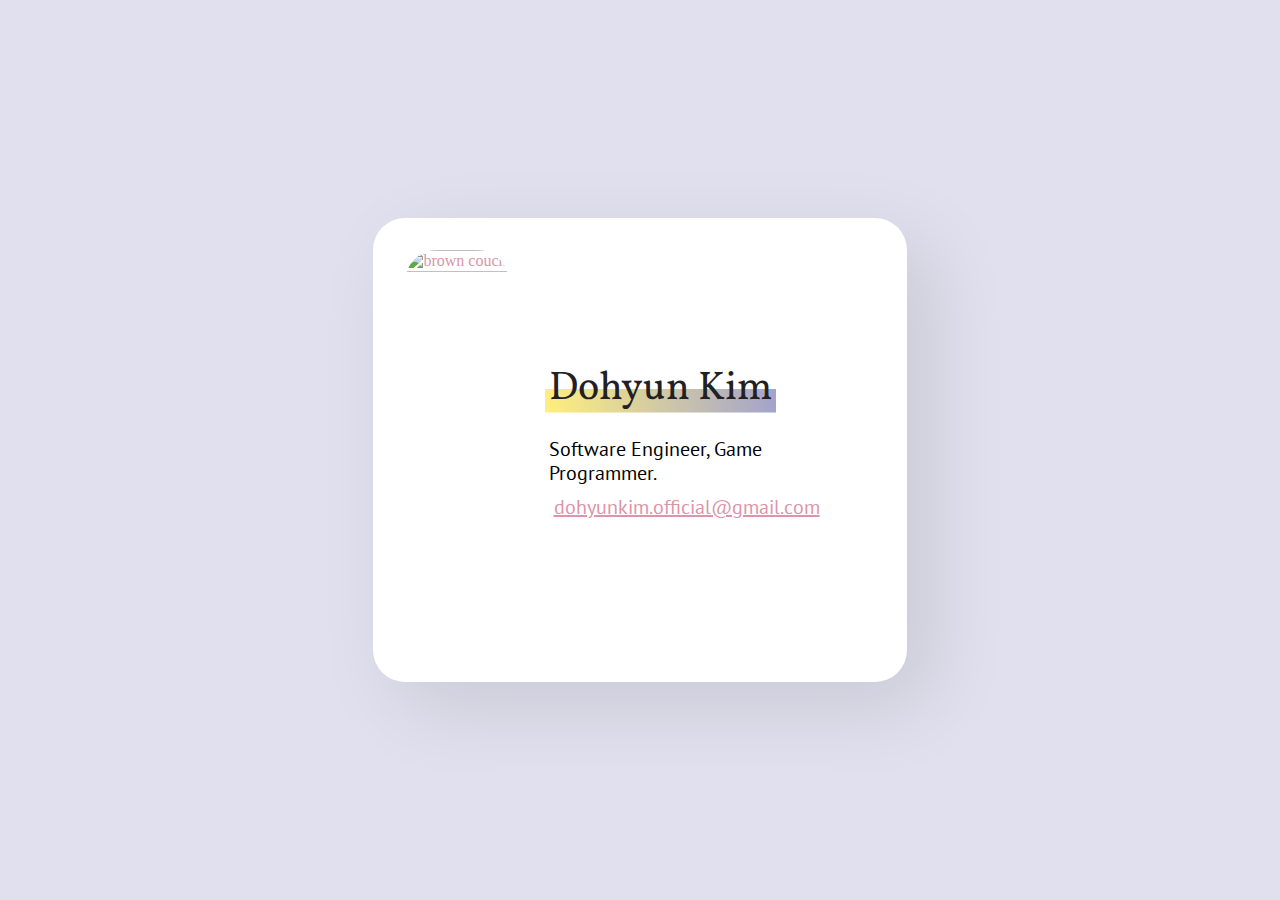
==== index.html @ ca5700a2 "Add First page" ====
<html>

<head>
    <link rel="preconnect" href="https://fonts.gstatic.com">
    <link href="https://fonts.googleapis.com/css2?family=PT+Sans&family=Vollkorn:wght@700&display=swap"
        rel="stylesheet">
    <meta name="viewport" content="width=device-width, initial-scale=1">
    <link rel="stylesheet" href="theme.css" type="text/css">
    <script src="https://kit.fontawesome.com/00cdfaad5d.js" crossorigin="anonymous"></script>
    <title>Dohyun Kim</title>
</head>

<body>
    <div class="card">
        <a target="_blank" href="resume.html">
            <img src="https://avatars1.githubusercontent.com/u/10115416?s=400&u=ab0d2a4f56fe683e3f5ae1a21f88145d8cfdf50c&v=4"
                class="card__image" alt="brown couch" />
        </a>
        <div class="card__content">
            <span class="card__title">Dohyun Kim</span>
            <div class="card__textbox">
                <div class="card__text">
                    Software Engineer, Game Programmer.
                </div>
                <div class="card__text">
                    <a href="mailto:dohyunkim.offical@gmail.com">
                        <i class="fa-solid fa-envelope"></i>dohyunkim.official@gmail.com
                    </a>
                </div>
            </div>
        </div>
    </div>
</body>

</html>
---- theme.css ----
:root {
  --font-family-primary: "Vollkorn", serif;
  --font-family-secondary: "PT Sans", sans-serif;
  --font-size-title: 32px;
  --line-height-title: 1.4;
  --font-size-caption: 14px;
  --line-height-caption: 1.2;
  --font-size-contents: 20px;
  --line-height-contents: 1.2;
  --color-text: #222022;
  --color-highlight-primary: #ffef7e;
  --color-highlight-secondary: #a3a3cc;
  --border-radius-primary: 32px;
}

body {
  display: flex;
  justify-content: center;
  align-items: center;
  width: 100vw;
  height: 100vh;
  padding: 0;
  margin: 0;
  background-color: #e0e0ee; 
}

* {
  -webkit-font-smoothing: antialiased;
  -moz-osx-font-smoothing: grayscale;
}

@media (min-width: 576px) {
  :root {
    --font-size-title: 40px;
  }
}
.card {
  background-color: #ffffff; 
  max-width: 960px;
  border-radius: var(--border-radius-primary);
  box-shadow: 24px 24px 80px rgba(0, 0, 0, 0.1);
  padding: 20px 20px 28px 20px;
  box-sizing: border-box;
  margin: 20px;
  display: flex;
  flex-direction: column;
}
@media (min-width: 576px) {
  .card {
    flex-direction: row;
    align-items: center;
    margin: 40px;
    padding: 32px;
  }
}

.card__image {
  width: 100%;
  max-height: 300px;
  border-radius: var(--border-radius-primary);
  -o-object-fit: cover;
     object-fit: cover;
  margin-bottom: 18px;
}

@media (min-width: 576px) {
  .card__image {
    /*width: 45%;*/
    max-height: none;
    min-height: 400px;
    margin-bottom: 0;
  }
}

@media (min-width: 576px) {
  .card__content {
    width: 55%;
    padding-left: 40px;
  }
}

.card__date {
  display: block;
  font-family: var(--font-family-secondary);
  font-size: var(--font-size-caption);
  line-height: var(--line-height-caption);
  text-transform: uppercase;
  color: var(--color-text);
  margin-bottom: 6px;
}
@media (min-width: 576px) {
  .card__date {
    margin-bottom: 8px;
  }
}

.card__title {
  font-family: var(--font-family-primary);
  font-size: var(--font-size-title);
  line-height: var(--line-height-title);
  color: var(--color-text);
  -webkit-box-decoration-break: clone;
          box-decoration-break: clone;
  background-image: linear-gradient(90deg, var(--color-highlight-primary), var(--color-highlight-secondary));
  background-size: 100% 42%;
  background-repeat: no-repeat;
  background-position: 0 85%;
  padding: 0 4px;
  margin-left: -4px;
}

.card__text {
  font-family: var(--font-family-secondary);
  font-size: var(--font-size-contents);
  line-height: var(--line-height-contents);
  padding: 5 0;
}

.card__textbox {
  margin: 15 0;
}

a {
  color: #dd94a8;
}

i {
	color: #dd94a8;
	padding-right: 5px;
	font-size: 18px;
}
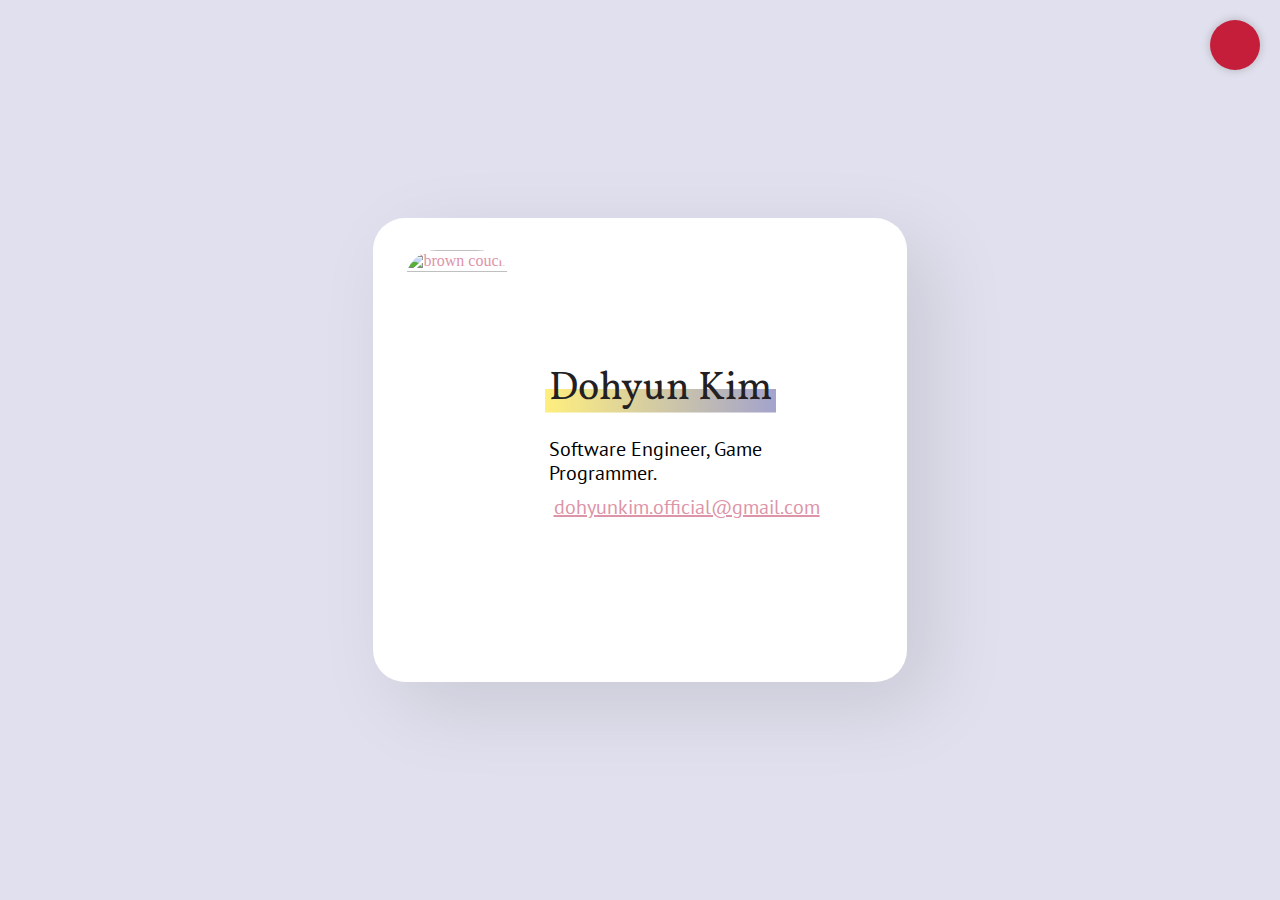
==== commit a5c6a177: "Add End-party Page" ====
--- a/index.html
+++ b/index.html
@@ -8,9 +8,29 @@
     <link rel="stylesheet" href="theme.css" type="text/css">
     <script src="https://kit.fontawesome.com/00cdfaad5d.js" crossorigin="anonymous"></script>
     <title>Dohyun Kim</title>
+    <style>
+        .red-circle {
+            width: 50px;
+            height: 50px;
+            background-color: #c41e3a;
+            border-radius: 50%;
+            position: absolute;
+            right: 20px;
+            top: 20px;
+            cursor: pointer;
+            transition: transform 0.3s ease;
+            box-shadow: 0 0 10px rgba(0,0,0,0.2);
+        }
+        .red-circle:hover {
+            transform: scale(1.1);
+        }
+    </style>
 </head>
 
 <body>
+    <a href="Year-end party invitation.html" target="_blank">
+        <div class="red-circle"></div>
+    </a>
     <div class="card">
         <a target="_blank" href="resume.html">
             <img src="https://avatars1.githubusercontent.com/u/10115416?s=400&u=ab0d2a4f56fe683e3f5ae1a21f88145d8cfdf50c&v=4"
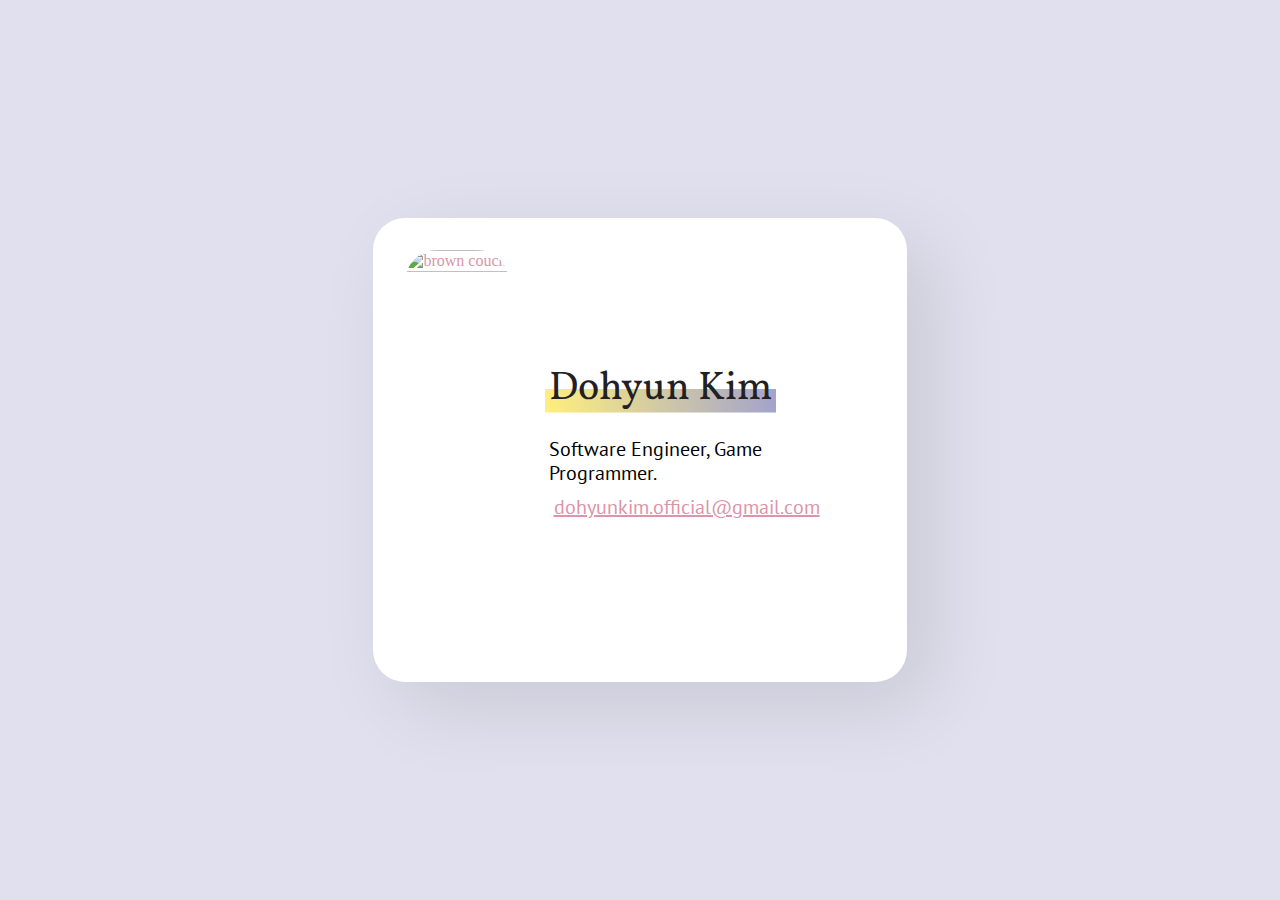
==== commit 9fca0e5d: "Edit Index" ====
--- a/index.html
+++ b/index.html
@@ -8,29 +8,9 @@
     <link rel="stylesheet" href="theme.css" type="text/css">
     <script src="https://kit.fontawesome.com/00cdfaad5d.js" crossorigin="anonymous"></script>
     <title>Dohyun Kim</title>
-    <style>
-        .red-circle {
-            width: 50px;
-            height: 50px;
-            background-color: #c41e3a;
-            border-radius: 50%;
-            position: absolute;
-            right: 20px;
-            top: 20px;
-            cursor: pointer;
-            transition: transform 0.3s ease;
-            box-shadow: 0 0 10px rgba(0,0,0,0.2);
-        }
-        .red-circle:hover {
-            transform: scale(1.1);
-        }
-    </style>
 </head>
 
 <body>
-    <a href="Year-end party invitation.html" target="_blank">
-        <div class="red-circle"></div>
-    </a>
     <div class="card">
         <a target="_blank" href="resume.html">
             <img src="https://avatars1.githubusercontent.com/u/10115416?s=400&u=ab0d2a4f56fe683e3f5ae1a21f88145d8cfdf50c&v=4"
--- a/theme.css
+++ b/theme.css
@@ -61,6 +61,11 @@
   -o-object-fit: cover;
      object-fit: cover;
   margin-bottom: 18px;
+  transition: transform 0.3s ease;
+}
+
+.card__image:hover {
+  transform: scale(1.05);
 }
 
 @media (min-width: 576px) {
